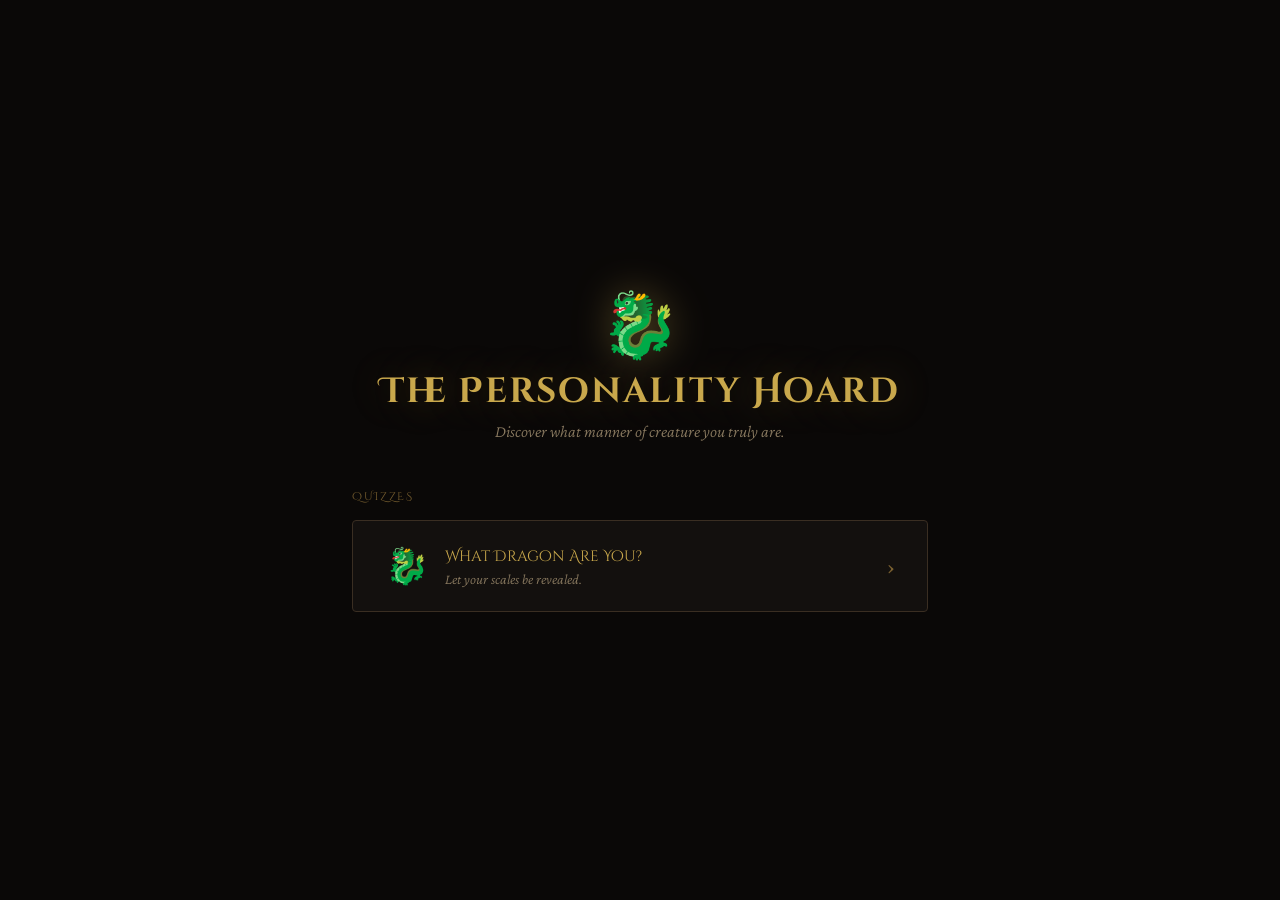
==== index.html @ 0d035095 "Basic version, no functionality" ====
<!DOCTYPE html>
<html lang="en">
<head>
  <meta charset="UTF-8">
  <meta name="viewport" content="width=device-width, initial-scale=1.0">
  <title>The Personality Hoard</title>
  <link rel="preconnect" href="https://fonts.googleapis.com">
  <link href="https://fonts.googleapis.com/css2?family=Cinzel+Decorative:wght@700&family=Crimson+Pro:ital,wght@0,300;0,400;1,300&display=swap" rel="stylesheet">
  <style>
    :root {
      --bg: #0a0807;
      --surface: #13100e;
      --border: #3a2e22;
      --gold: #c9a84c;
      --gold-dim: #7a6030;
      --ember: #e05c2a;
      --text: #e8dcc8;
      --text-dim: #8a7a60;
      --smoke: rgba(201,168,76,0.06);
    }

    * { box-sizing: border-box; margin: 0; padding: 0; }

    body {
      background: var(--bg);
      color: var(--text);
      font-family: 'Crimson Pro', serif;
      min-height: 100vh;
      display: flex;
      flex-direction: column;
      align-items: center;
      justify-content: center;
      overflow: hidden;
      position: relative;
    }

    /* animated embers */
    .embers {
      position: fixed;
      inset: 0;
      pointer-events: none;
      overflow: hidden;
    }
    .ember {
      position: absolute;
      bottom: -10px;
      width: 3px;
      height: 3px;
      border-radius: 50%;
      background: var(--ember);
      animation: float-up linear infinite;
      opacity: 0;
    }
    @keyframes float-up {
      0% { transform: translateY(0) translateX(0); opacity: 0; }
      10% { opacity: 0.8; }
      90% { opacity: 0.3; }
      100% { transform: translateY(-100vh) translateX(var(--drift)); opacity: 0; }
    }

    .main {
      position: relative;
      z-index: 10;
      text-align: center;
      padding: 3rem 2rem;
      max-width: 640px;
      width: 100%;
    }

    .crest {
      font-size: 4rem;
      margin-bottom: 0.5rem;
      filter: drop-shadow(0 0 20px rgba(201,168,76,0.4));
      animation: breathe 4s ease-in-out infinite;
    }
    @keyframes breathe {
      0%, 100% { filter: drop-shadow(0 0 20px rgba(201,168,76,0.4)); }
      50% { filter: drop-shadow(0 0 40px rgba(224,92,42,0.6)); }
    }

    h1 {
      font-family: 'Cinzel Decorative', serif;
      font-size: clamp(1.4rem, 5vw, 2.2rem);
      color: var(--gold);
      letter-spacing: 0.05em;
      line-height: 1.2;
      margin-bottom: 0.6rem;
      text-shadow: 0 0 40px rgba(201,168,76,0.3);
    }

    .subtitle {
      color: var(--text-dim);
      font-style: italic;
      font-size: 1.05rem;
      margin-bottom: 3rem;
      font-weight: 300;
    }

    .quiz-grid {
      display: flex;
      flex-direction: column;
      gap: 1rem;
    }

    .quiz-card {
      background: var(--surface);
      border: 1px solid var(--border);
      border-radius: 4px;
      padding: 1.5rem 2rem;
      display: flex;
      align-items: center;
      justify-content: space-between;
      gap: 1rem;
      text-decoration: none;
      color: var(--text);
      transition: border-color 0.2s, background 0.2s, transform 0.2s;
      position: relative;
      overflow: hidden;
    }
    .quiz-card::before {
      content: '';
      position: absolute;
      inset: 0;
      background: linear-gradient(135deg, var(--smoke), transparent);
      opacity: 0;
      transition: opacity 0.3s;
    }
    .quiz-card:hover {
      border-color: var(--gold-dim);
      background: #1a1410;
      transform: translateY(-2px);
    }
    .quiz-card:hover::before { opacity: 1; }

    .card-icon { font-size: 2.2rem; flex-shrink: 0; }
    .card-body { flex: 1; text-align: left; }
    .card-title {
      font-family: 'Cinzel Decorative', serif;
      font-size: 0.95rem;
      color: var(--gold);
      margin-bottom: 0.25rem;
    }
    .card-desc {
      font-size: 0.9rem;
      color: var(--text-dim);
      font-style: italic;
      font-weight: 300;
    }
    .card-arrow {
      color: var(--gold-dim);
      font-size: 1.4rem;
      transition: color 0.2s, transform 0.2s;
    }
    .quiz-card:hover .card-arrow {
      color: var(--gold);
      transform: translateX(4px);
    }

    .past-result-badge {
      display: inline-block;
      background: var(--gold-dim);
      color: var(--bg);
      font-size: 0.65rem;
      font-family: 'Cinzel Decorative', serif;
      padding: 2px 6px;
      border-radius: 2px;
      margin-left: 0.5rem;
      vertical-align: middle;
    }

    .divider {
      border: none;
      border-top: 1px solid var(--border);
      margin: 2rem 0;
    }

    .section-label {
      font-family: 'Cinzel Decorative', serif;
      font-size: 0.7rem;
      color: var(--gold-dim);
      letter-spacing: 0.15em;
      text-transform: uppercase;
      margin-bottom: 1rem;
      text-align: left;
    }
  </style>
</head>
<body>

  <div class="embers" id="embers"></div>

  <main class="main">
    <div class="crest">🐉</div>
    <h1>The Personality Hoard</h1>
    <p class="subtitle">Discover what manner of creature you truly are.</p>

    <div class="section-label">Quizzes</div>
    <div class="quiz-grid" id="quiz-grid">
      <!-- populated by JS -->
    </div>
  </main>

  <script>
    // ── Ember particles ──────────────────────────────────────────
    const embers = document.getElementById('embers');
    for (let i = 0; i < 22; i++) {
      const e = document.createElement('div');
      e.className = 'ember';
      e.style.cssText = `
        left: ${Math.random() * 100}%;
        --drift: ${(Math.random() - 0.5) * 80}px;
        animation-duration: ${4 + Math.random() * 6}s;
        animation-delay: ${Math.random() * 8}s;
        width: ${1 + Math.random() * 3}px;
        height: ${1 + Math.random() * 3}px;
        background: ${Math.random() > 0.5 ? '#e05c2a' : '#c9a84c'};
      `;
      embers.appendChild(e);
    }

    // ── Quiz registry ─────────────────────────────────────────────
    const quizzes = [
      {
        id: 'dragon_person_01',
        title: 'What Dragon Are You?',
        desc: 'Let your scales be revealed.',
        icon: '🐉',
        folder: 'dragon_person_01'
      }
      // Add more quizzes here later
    ];

    const grid = document.getElementById('quiz-grid');

    quizzes.forEach(q => {
      const hasPast = document.cookie.includes(`quiz_${q.id}_done=true`);

      const card = document.createElement('a');
      card.href = `${q.folder}/index.html`;
      card.className = 'quiz-card';
      card.innerHTML = `
        <span class="card-icon">${q.icon}</span>
        <div class="card-body">
          <div class="card-title">${q.title}${hasPast ? '<span class="past-result-badge">Completed</span>' : ''}</div>
          <div class="card-desc">${q.desc}</div>
        </div>
        <span class="card-arrow">›</span>
      `;
      grid.appendChild(card);

      if (hasPast) {
        const viewCard = document.createElement('a');
        viewCard.href = `${q.folder}/result.html`;
        viewCard.className = 'quiz-card';
        viewCard.style.borderColor = 'var(--gold-dim)';
        viewCard.innerHTML = `
          <span class="card-icon">📜</span>
          <div class="card-body">
            <div class="card-title">View Past Result</div>
            <div class="card-desc">Return to your ${q.title.toLowerCase()} result.</div>
          </div>
          <span class="card-arrow">›</span>
        `;
        grid.appendChild(viewCard);
      }
    });
  </script>
</body>
</html>
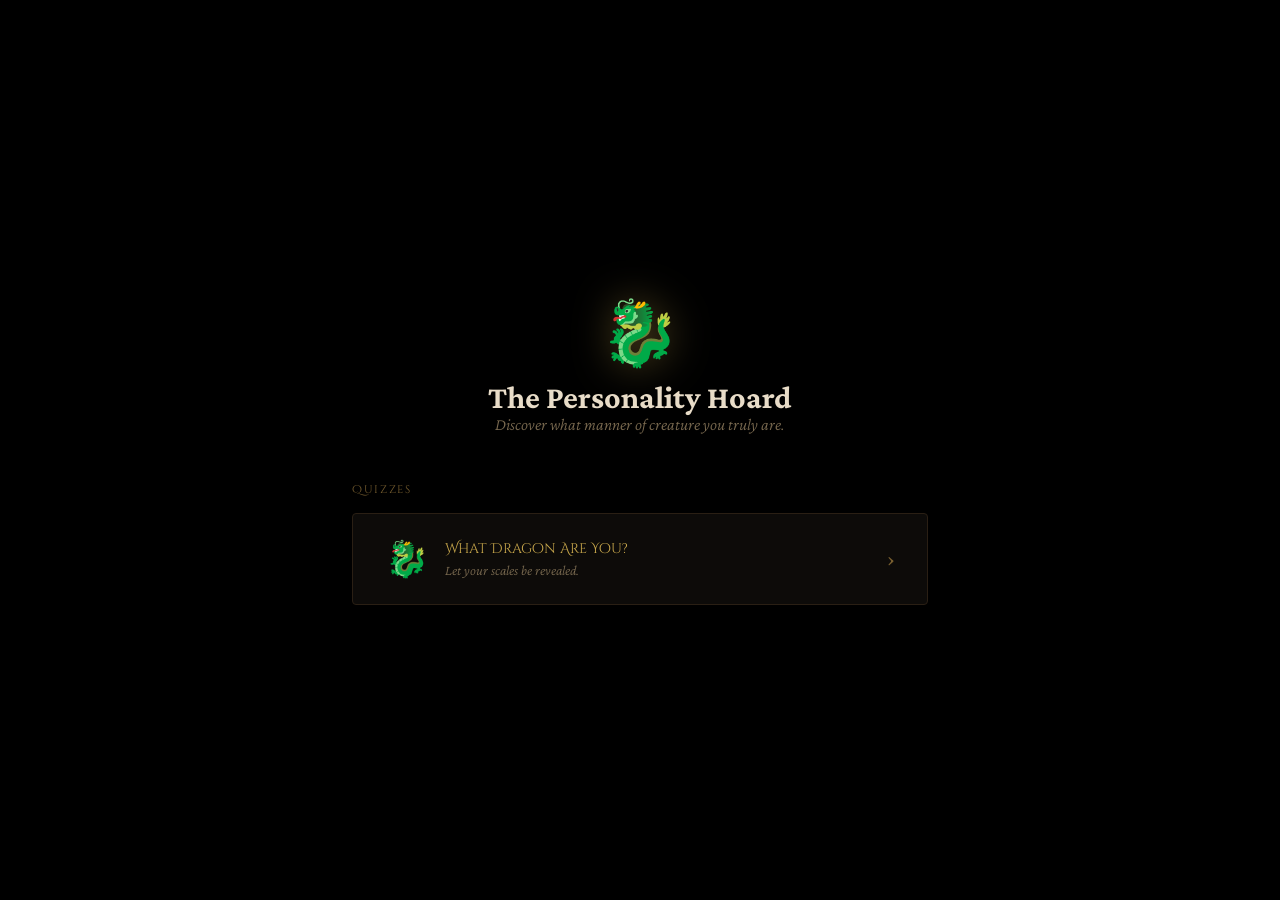
==== commit 7207d965: "more functionality" ====
--- a/index.html
+++ b/index.html
@@ -4,184 +4,71 @@
   <meta charset="UTF-8">
   <meta name="viewport" content="width=device-width, initial-scale=1.0">
   <title>The Personality Hoard</title>
-  <link rel="preconnect" href="https://fonts.googleapis.com">
-  <link href="https://fonts.googleapis.com/css2?family=Cinzel+Decorative:wght@700&family=Crimson+Pro:ital,wght@0,300;0,400;1,300&display=swap" rel="stylesheet">
+  <link rel="stylesheet" href="shared.css">
   <style>
-    :root {
-      --bg: #0a0807;
-      --surface: #13100e;
-      --border: #3a2e22;
-      --gold: #c9a84c;
-      --gold-dim: #7a6030;
-      --ember: #e05c2a;
-      --text: #e8dcc8;
-      --text-dim: #8a7a60;
-      --smoke: rgba(201,168,76,0.06);
-    }
+    body { overflow: hidden; position: relative; }
 
-    * { box-sizing: border-box; margin: 0; padding: 0; }
-
-    body {
-      background: var(--bg);
-      color: var(--text);
-      font-family: 'Crimson Pro', serif;
-      min-height: 100vh;
-      display: flex;
-      flex-direction: column;
-      align-items: center;
-      justify-content: center;
-      overflow: hidden;
-      position: relative;
-    }
-
-    /* animated embers */
-    .embers {
-      position: fixed;
-      inset: 0;
-      pointer-events: none;
-      overflow: hidden;
-    }
+    /* Ember particles */
+    .embers { position: fixed; inset: 0; pointer-events: none; overflow: hidden; }
     .ember {
-      position: absolute;
-      bottom: -10px;
-      width: 3px;
-      height: 3px;
-      border-radius: 50%;
-      background: var(--ember);
+      position: absolute; bottom: -10px;
+      border-radius: 50%; opacity: 0;
       animation: float-up linear infinite;
-      opacity: 0;
     }
     @keyframes float-up {
-      0% { transform: translateY(0) translateX(0); opacity: 0; }
-      10% { opacity: 0.8; }
-      90% { opacity: 0.3; }
+      0%   { transform: translateY(0) translateX(0); opacity: 0; }
+      10%  { opacity: 0.8; }
+      90%  { opacity: 0.3; }
       100% { transform: translateY(-100vh) translateX(var(--drift)); opacity: 0; }
     }
 
-    .main {
-      position: relative;
-      z-index: 10;
-      text-align: center;
-      padding: 3rem 2rem;
-      max-width: 640px;
-      width: 100%;
-    }
+    .main { position: relative; z-index: 10; text-align: center; padding: 3rem 2rem; max-width: 640px; width: 100%; }
 
     .crest {
-      font-size: 4rem;
-      margin-bottom: 0.5rem;
+      font-size: 4rem; margin-bottom: 0.5rem;
       filter: drop-shadow(0 0 20px rgba(201,168,76,0.4));
       animation: breathe 4s ease-in-out infinite;
     }
     @keyframes breathe {
-      0%, 100% { filter: drop-shadow(0 0 20px rgba(201,168,76,0.4)); }
-      50% { filter: drop-shadow(0 0 40px rgba(224,92,42,0.6)); }
+      0%,100% { filter: drop-shadow(0 0 20px rgba(201,168,76,0.4)); }
+      50%      { filter: drop-shadow(0 0 40px rgba(224,92,42,0.6)); }
     }
 
-    h1 {
-      font-family: 'Cinzel Decorative', serif;
-      font-size: clamp(1.4rem, 5vw, 2.2rem);
-      color: var(--gold);
-      letter-spacing: 0.05em;
-      line-height: 1.2;
-      margin-bottom: 0.6rem;
-      text-shadow: 0 0 40px rgba(201,168,76,0.3);
-    }
+    .subtitle { color: var(--text-dim); font-style: italic; font-size: 1.05rem; margin-bottom: 3rem; font-weight: 300; }
 
-    .subtitle {
-      color: var(--text-dim);
-      font-style: italic;
-      font-size: 1.05rem;
-      margin-bottom: 3rem;
-      font-weight: 300;
-    }
-
-    .quiz-grid {
-      display: flex;
-      flex-direction: column;
-      gap: 1rem;
-    }
+    .quiz-grid { display: flex; flex-direction: column; gap: 1rem; }
 
     .quiz-card {
-      background: var(--surface);
-      border: 1px solid var(--border);
-      border-radius: 4px;
-      padding: 1.5rem 2rem;
-      display: flex;
-      align-items: center;
-      justify-content: space-between;
-      gap: 1rem;
-      text-decoration: none;
-      color: var(--text);
+      background: var(--surface); border: 1px solid var(--border); border-radius: 4px;
+      padding: 1.5rem 2rem; display: flex; align-items: center;
+      justify-content: space-between; gap: 1rem;
+      text-decoration: none; color: var(--text);
       transition: border-color 0.2s, background 0.2s, transform 0.2s;
-      position: relative;
-      overflow: hidden;
+      position: relative; overflow: hidden;
     }
     .quiz-card::before {
-      content: '';
-      position: absolute;
-      inset: 0;
-      background: linear-gradient(135deg, var(--smoke), transparent);
-      opacity: 0;
-      transition: opacity 0.3s;
+      content: ''; position: absolute; inset: 0;
+      background: linear-gradient(135deg, rgba(201,168,76,0.06), transparent);
+      opacity: 0; transition: opacity 0.3s;
     }
-    .quiz-card:hover {
-      border-color: var(--gold-dim);
-      background: #1a1410;
-      transform: translateY(-2px);
-    }
+    .quiz-card:hover { border-color: var(--gold-dim); background: #0f0c0a; transform: translateY(-2px); }
     .quiz-card:hover::before { opacity: 1; }
 
     .card-icon { font-size: 2.2rem; flex-shrink: 0; }
     .card-body { flex: 1; text-align: left; }
-    .card-title {
-      font-family: 'Cinzel Decorative', serif;
-      font-size: 0.95rem;
-      color: var(--gold);
-      margin-bottom: 0.25rem;
-    }
-    .card-desc {
-      font-size: 0.9rem;
-      color: var(--text-dim);
-      font-style: italic;
-      font-weight: 300;
-    }
-    .card-arrow {
-      color: var(--gold-dim);
-      font-size: 1.4rem;
-      transition: color 0.2s, transform 0.2s;
-    }
-    .quiz-card:hover .card-arrow {
-      color: var(--gold);
-      transform: translateX(4px);
-    }
+    .card-title { font-family: 'Cinzel Decorative', serif; font-size: 0.9rem; color: var(--gold); margin-bottom: 0.25rem; }
+    .card-desc  { font-size: 0.88rem; color: var(--text-dim); font-style: italic; font-weight: 300; }
+    .card-arrow { color: var(--gold-dim); font-size: 1.4rem; transition: color 0.2s, transform 0.2s; }
+    .quiz-card:hover .card-arrow { color: var(--gold); transform: translateX(4px); }
 
     .past-result-badge {
-      display: inline-block;
-      background: var(--gold-dim);
-      color: var(--bg);
-      font-size: 0.65rem;
-      font-family: 'Cinzel Decorative', serif;
-      padding: 2px 6px;
-      border-radius: 2px;
-      margin-left: 0.5rem;
-      vertical-align: middle;
+      display: inline-block; background: var(--gold-dim); color: #000;
+      font-size: 0.6rem; font-family: 'Cinzel Decorative', serif;
+      padding: 2px 6px; border-radius: 2px; margin-left: 0.5rem; vertical-align: middle;
     }
-
-    .divider {
-      border: none;
-      border-top: 1px solid var(--border);
-      margin: 2rem 0;
-    }
-
     .section-label {
-      font-family: 'Cinzel Decorative', serif;
-      font-size: 0.7rem;
-      color: var(--gold-dim);
-      letter-spacing: 0.15em;
-      text-transform: uppercase;
-      margin-bottom: 1rem;
-      text-align: left;
+      font-family: 'Cinzel Decorative', serif; font-size: 0.68rem;
+      color: var(--gold-dim); letter-spacing: 0.15em; margin-bottom: 1rem; text-align: left;
     }
   </style>
 </head>
--- a/shared.css
+++ b/shared.css
@@ -0,0 +1,211 @@
+/* ═══════════════════════════════════════════════════════════
+   THE PERSONALITY HOARD — shared.css
+   Import this on every page. Add page-specific styles inline.
+   ═══════════════════════════════════════════════════════════ */
+
+@import url('https://fonts.googleapis.com/css2?family=Cinzel+Decorative:wght@700&family=Crimson+Pro:ital,wght@0,300;0,400;0,600;1,300;1,400&display=swap');
+
+/* ── Tokens ─────────────────────────────────────────────── */
+:root {
+  --bg:             #000000;
+  --surface:        #0d0b09;
+  --surface-2:      #141210;
+  --border:         #2a1f14;
+  --border-bright:  #4a3828;
+  --gold:           #c9a84c;
+  --gold-dim:       #7a6030;
+  --gold-faint:     rgba(201,168,76,0.07);
+  --ember:          #e05c2a;
+  --teal:           #2a9d8f;
+  --text:           #e8dcc8;
+  --text-dim:       #7a6a50;
+  --text-muted:     #3e3020;
+  --radius:         4px;
+  --ease:           0.2s ease;
+}
+
+/* ── Reset ──────────────────────────────────────────────── */
+*, *::before, *::after { box-sizing: border-box; margin: 0; padding: 0; }
+html { color-scheme: dark; }
+
+body {
+  background: var(--bg);
+  color: var(--text);
+  font-family: 'Crimson Pro', Georgia, serif;
+  min-height: 100vh;
+  display: flex;
+  flex-direction: column;
+  align-items: center;
+  justify-content: center;
+  padding: 2rem 1rem;
+  -webkit-font-smoothing: antialiased;
+}
+
+/* ── Layout ─────────────────────────────────────────────── */
+.container        { max-width: 680px; width: 100%; }
+.container--sm    { max-width: 500px; width: 100%; }
+.container--lg    { max-width: 860px; width: 100%; }
+
+/* ── Typography ─────────────────────────────────────────── */
+.display {
+  font-family: 'Cinzel Decorative', serif;
+  color: var(--gold);
+  letter-spacing: 0.05em;
+  line-height: 1.2;
+  text-shadow: 0 0 40px rgba(201,168,76,0.2);
+}
+.display--lg  { font-size: clamp(1.5rem, 5vw, 2.4rem); }
+.display--md  { font-size: clamp(1.1rem, 3vw, 1.6rem); }
+.display--sm  { font-size: 0.8rem; letter-spacing: 0.12em; }
+
+.q-number {
+  font-family: 'Cinzel Decorative', serif;
+  font-size: 0.62rem;
+  color: var(--gold-dim);
+  letter-spacing: 0.18em;
+  text-transform: uppercase;
+  margin-bottom: 0.5rem;
+}
+.q-text {
+  font-size: clamp(1.25rem, 3.5vw, 1.75rem);
+  font-weight: 400;
+  line-height: 1.35;
+  margin-bottom: 1.75rem;
+}
+
+/* ── Navigation ─────────────────────────────────────────── */
+.back-link {
+  display: inline-flex;
+  align-items: center;
+  gap: 0.4rem;
+  color: var(--gold-dim);
+  text-decoration: none;
+  font-family: 'Cinzel Decorative', serif;
+  font-size: 0.7rem;
+  letter-spacing: 0.06em;
+  margin-bottom: 2rem;
+  transition: color var(--ease);
+}
+.back-link:hover { color: var(--gold); }
+
+/* ── Progress bar ───────────────────────────────────────── */
+.progress-bar {
+  height: 1px;
+  background: var(--border);
+  margin-bottom: 2.5rem;
+  overflow: hidden;
+}
+.progress-fill {
+  height: 100%;
+  background: linear-gradient(90deg, var(--gold-dim), var(--gold));
+  transition: width 0.45s ease;
+}
+
+/* ── Buttons ────────────────────────────────────────────── */
+.btn {
+  display: inline-block;
+  border-radius: var(--radius);
+  cursor: pointer;
+  font-family: 'Cinzel Decorative', serif;
+  font-size: 0.72rem;
+  font-weight: 700;
+  padding: 0.65rem 1.8rem;
+  letter-spacing: 0.1em;
+  text-decoration: none;
+  text-align: center;
+  background: transparent;
+  border: 1px solid transparent;
+  white-space: nowrap;
+  -webkit-appearance: none;
+  transition: background var(--ease), border-color var(--ease), color var(--ease), transform 0.1s;
+}
+.btn:active:not(:disabled) { transform: scale(0.97); }
+
+.btn--gold {
+  border-color: var(--gold-dim);
+  color: var(--gold);
+}
+.btn--gold:hover:not(:disabled) {
+  background: rgba(201,168,76,0.1);
+  border-color: var(--gold);
+}
+
+.btn--ghost {
+  border-color: var(--border-bright);
+  color: var(--text-dim);
+}
+.btn--ghost:hover:not(:disabled) {
+  border-color: var(--gold-dim);
+  color: var(--text);
+}
+
+.btn--teal {
+  border-color: var(--teal);
+  color: var(--teal);
+}
+.btn--teal:hover:not(:disabled) {
+  background: rgba(42,157,143,0.12);
+  border-color: #3dbdb0;
+  color: #3dbdb0;
+}
+
+.btn:disabled { opacity: 0.25; cursor: not-allowed; }
+
+/* ── Choice cards (shared by all quizzes) ───────────────── */
+.choice-card {
+  background: var(--surface);
+  border: 1px solid var(--border);
+  border-radius: var(--radius);
+  cursor: pointer;
+  color: var(--text);
+  font-family: 'Crimson Pro', serif;
+  text-align: left;
+  transition: border-color var(--ease), background var(--ease), transform 0.15s;
+  -webkit-appearance: none;
+}
+.choice-card:hover {
+  border-color: var(--border-bright);
+  background: var(--surface-2);
+  transform: translateY(-2px);
+}
+.choice-card.selected {
+  border-color: var(--gold);
+  background: #1a1408;
+}
+.choice-card:active { transform: scale(0.98); }
+
+/* ── Screen transitions ─────────────────────────────────── */
+.screen { display: none; }
+.screen.active { display: block; animation: screenIn 0.35s ease; }
+@keyframes screenIn {
+  from { opacity: 0; transform: translateY(12px); }
+  to   { opacity: 1; transform: translateY(0); }
+}
+
+/* ── Nav row (prev/next) ────────────────────────────────── */
+.nav-row {
+  margin-top: 1.75rem;
+  display: flex;
+  justify-content: space-between;
+  align-items: center;
+}
+
+/* ── Spinner ────────────────────────────────────────────── */
+.spinner {
+  width: 30px; height: 30px;
+  border-radius: 50%;
+  border: 2px solid var(--border);
+  border-top-color: var(--gold-dim);
+  animation: spin 0.85s linear infinite;
+}
+@keyframes spin { to { transform: rotate(360deg); } }
+
+/* ── Floating animation (for result dragon) ─────────────── */
+@keyframes float {
+  0%,100% { transform: translateY(0); }
+  50%      { transform: translateY(-10px); }
+}
+@keyframes pulse-glow {
+  0%,100% { opacity: 0.55; transform: scale(1); }
+  50%      { opacity: 1;    transform: scale(1.06); }
+}
